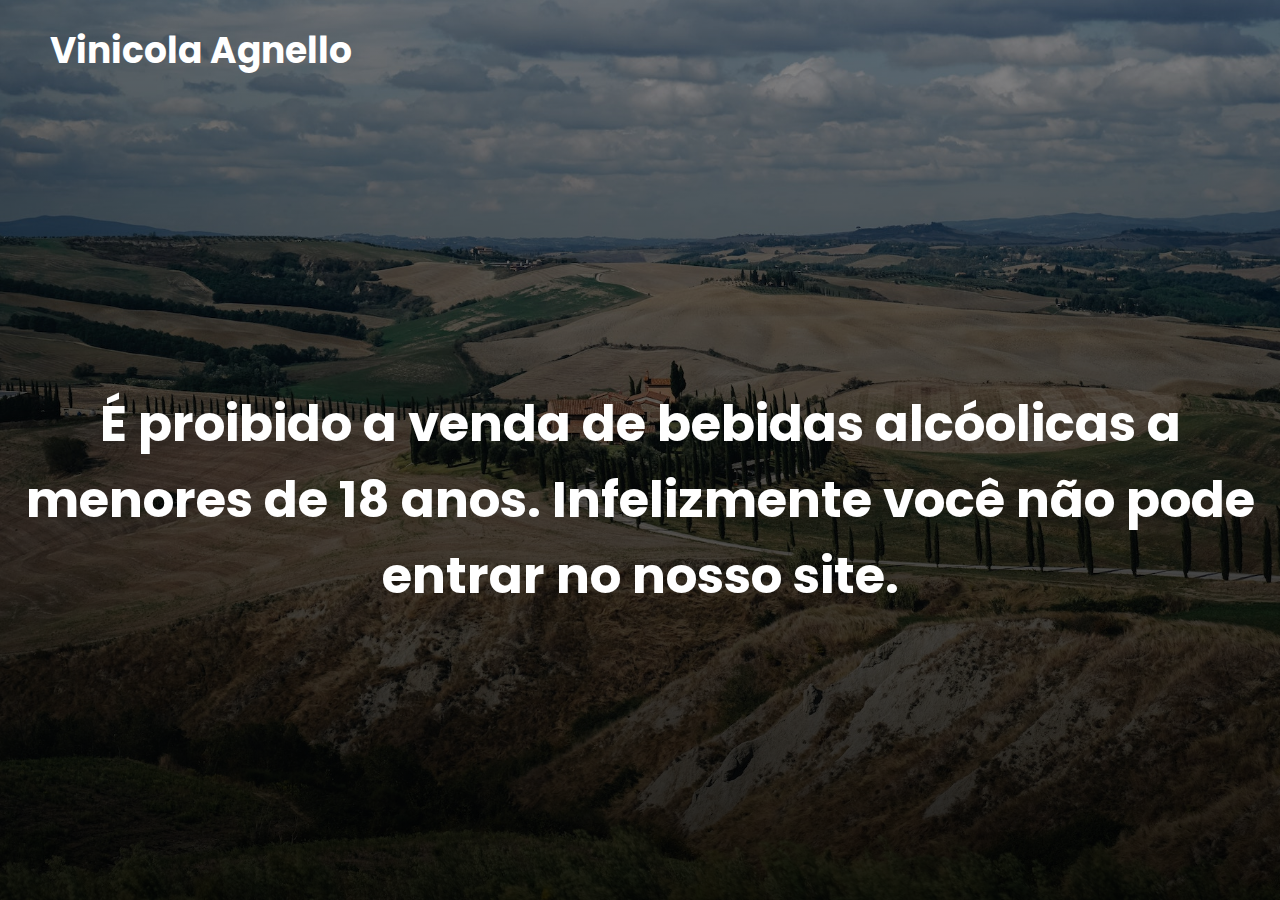
==== -18.html @ 85e8acd0 "+18_-18_pages" ====
<!DOCTYPE html>
<html lang="pt-br">

<head>
    <meta charset="UTF-8">
    <meta name="viewport" content="width=device-width, initial-scale=1.0">
    
    <!-- Google fonts  -->
    <link rel="preconnect" href="https://fonts.googleapis.com">
    <link rel="preconnect" href="https://fonts.gstatic.com" crossorigin>
    <link href="https://fonts.googleapis.com/css2?family=Poppins&display=swap" rel="stylesheet">
    
    
    <title>Vinicola Agnello</title>

    <!-- link css -->
    <link rel="stylesheet" href="./css/styles.css">
</head>

<body>
    <div class="container">
        <header class="header-page">
            <h1>Vinicola Agnello</h1>            
        </header>
        <section class="hero">
            <h2>É proibido a venda de bebidas alcóolicas a menores de 18 anos. Infelizmente você não pode entrar no nosso site.</h2>
        </section>

    </div>

<script src="script.js"></script>
</body>

</html>
---- css/styles.css ----
:root {
    --color-light: #ffffff;
    --color-dark: #000000;
    --color-pink: #dc143c;
    --transition: .5s;
    --font-body: "Poppins", sans-serif;
}

* {
    margin: 0;
    /* padding: 0; */
    box-sizing: border-box;
    font-family: var(--font-body);

}

ul, ol {
    list-style: none;
}

a {
    text-decoration: none;
    color: var(--color-light);
    font-weight: 600;
    transition: var(--transition);
}

a:hover {
    color: var(--color-pink);
}


.container {
    width: 100%;
    height: 100vh;   
    background-image: linear-gradient( to top, rgba(0, 0, 0, .8), 
    rgba(0, 0, 0, .3)),
    url(../images/vinicolas/pexels-alleksana-4186555.jpg);
    background-repeat: no-repeat;
    background-size: cover;
    background-position: 50%;
}

.header-page {
    width: 100%;
    height: 100px;
    padding: 0 50px;
    display: flex;
    justify-content: space-between;
    align-items: center;

}
.header-page h1{
    color: var(--color-light);
    font-size: 4vmin;  /*5% do menor viewport */



}

.header-page ul {
    display: flex;
    gap:30px;
}

/**************************** fim .header-page ******************************************/
/************************************ hero ************************************/
.hero{
    width: 100%;    
    height: calc(100vh - 100px); /*calculo do restante da pagina tirando o header para n ter barra */
    /* background-color: aqua; */
    display: flex; /*permite a centralização*/
    flex-direction: column;
    align-items: center;
    justify-content: center;
    gap: 30px;
    color: var(--color-light);
    text-align: center;

    & h2{
        font-size: clamp(24px, 4vw, 50px);
    }

    & p{

        width: 70%;
        text-wrap: balance;
        line-height: 1.7;
    }

}
.btn{

    border: 3px solid var(--color-pink);
    padding: 8px 30px;
    background-color: var(--color-pink);
    border-radius: 70px;
    transition: background-color var(--transition);

    &:hover{    /*separado muda, realize o teste*/
        background-color: transparent;
    }
}



/************************************** fim hero ******************************/
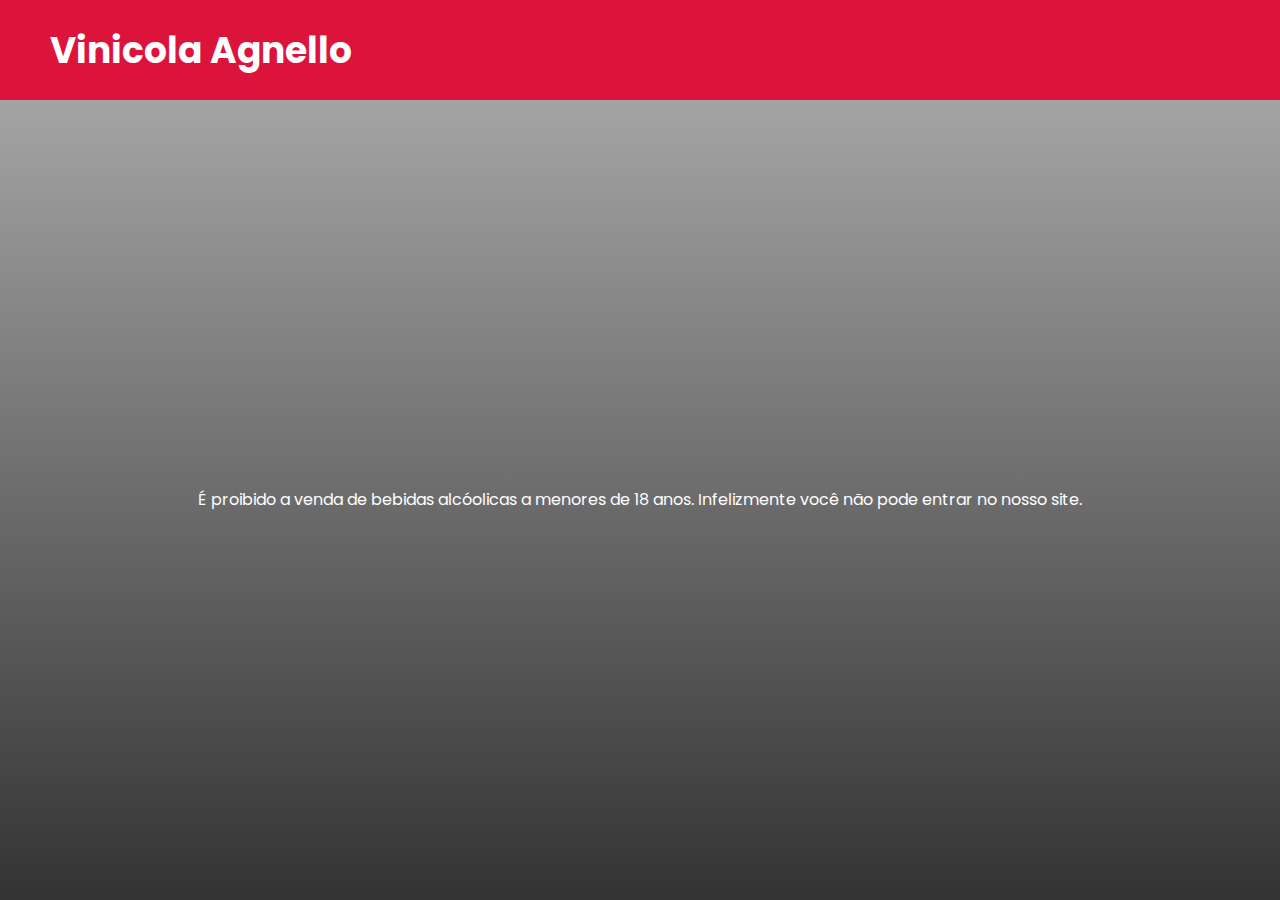
==== commit 20b91700: "menor_idade_message_changes" ====
--- a/-18.html
+++ b/-18.html
@@ -22,8 +22,8 @@
         <header class="header-page">
             <h1>Vinicola Agnello</h1>            
         </header>
-        <section class="hero">
-            <h2>É proibido a venda de bebidas alcóolicas a menores de 18 anos. Infelizmente você não pode entrar no nosso site.</h2>
+        <section class="mensagem_menor_idade">
+            <p>É proibido a venda de bebidas alcóolicas a menores de 18 anos. Infelizmente você não pode entrar no nosso site.</p>
         </section>
 
     </div>
--- a/css/styles.css
+++ b/css/styles.css
@@ -42,6 +42,7 @@
 }
 
 .header-page {
+    background-color: #dc143c;
     width: 100%;
     height: 100px;
     padding: 0 50px;
@@ -89,6 +90,26 @@
     }
 
 }
+.mensagem_menor_idade{
+    width: 100%;    
+    height: calc(100vh - 100px); /*calculo do restante da pagina tirando o header para n ter barra */
+    /* background-color: aqua; */
+    display: flex; /*permite a centralização*/
+    flex-direction: column;
+    align-items: center;
+    justify-content: center;
+    gap: 30px;
+    color: var(--color-light);
+    text-align: center;
+
+    & p{
+
+        width: 100%;
+        text-wrap: balance;
+        line-height: 1.7;
+    }
+
+}
 .btn{
 
     border: 3px solid var(--color-pink);
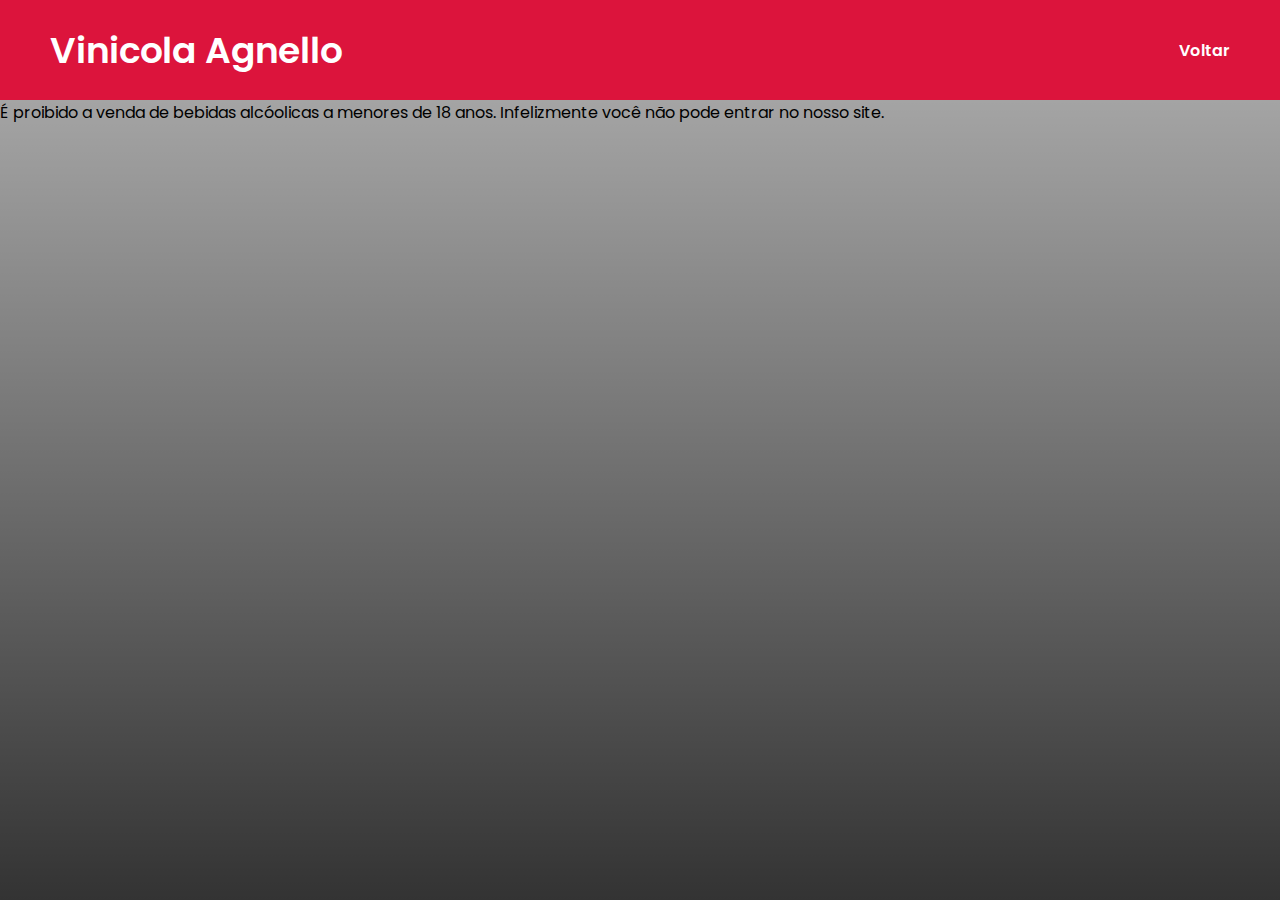
==== commit 2e8cfd22: "input-voltar-button" ====
--- a/-18.html
+++ b/-18.html
@@ -20,7 +20,12 @@
 <body>
     <div class="container">
         <header class="header-page">
-            <h1>Vinicola Agnello</h1>            
+            <h1><a onclick="index_redirecionar()">Vinicola Agnello</a></h1>   
+            <nav>
+                <ul>
+                    <li><a onclick="index_redirecionar()">Voltar</a></li>
+                </ul>
+            </nav>         
         </header>
         <section class="mensagem_menor_idade">
             <p>É proibido a venda de bebidas alcóolicas a menores de 18 anos. Infelizmente você não pode entrar no nosso site.</p>
--- a/css/styles.css
+++ b/css/styles.css
@@ -81,46 +81,6 @@
     & h2{
         font-size: clamp(24px, 4vw, 50px);
     }
-
-    & p{
-
-        width: 70%;
-        text-wrap: balance;
-        line-height: 1.7;
-    }
-
-}
-.mensagem_menor_idade{
-    width: 100%;    
-    height: calc(100vh - 100px); /*calculo do restante da pagina tirando o header para n ter barra */
-    /* background-color: aqua; */
-    display: flex; /*permite a centralização*/
-    flex-direction: column;
-    align-items: center;
-    justify-content: center;
-    gap: 30px;
-    color: var(--color-light);
-    text-align: center;
-
-    & p{
-
-        width: 100%;
-        text-wrap: balance;
-        line-height: 1.7;
-    }
-
-}
-.btn{
-
-    border: 3px solid var(--color-pink);
-    padding: 8px 30px;
-    background-color: var(--color-pink);
-    border-radius: 70px;
-    transition: background-color var(--transition);
-
-    &:hover{    /*separado muda, realize o teste*/
-        background-color: transparent;
-    }
 }
 
 
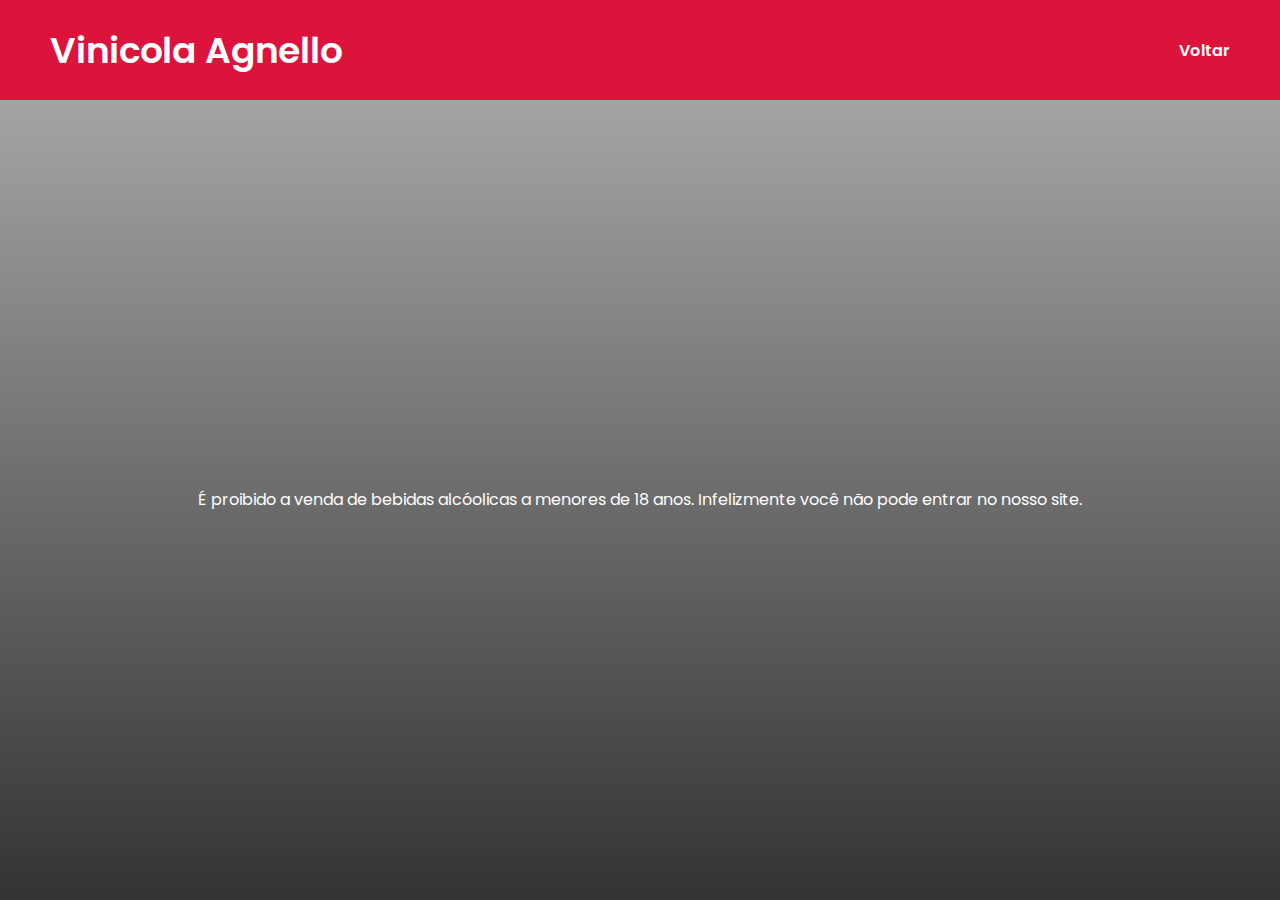
==== commit dcf15ce1: "alteracoes-redirecionamento/submit" ====
--- a/-18.html
+++ b/-18.html
@@ -20,10 +20,10 @@
 <body>
     <div class="container">
         <header class="header-page">
-            <h1><a onclick="index_redirecionar()">Vinicola Agnello</a></h1>   
+            <h1><a href="index.html">Vinicola Agnello</a></h1> 
             <nav>
                 <ul>
-                    <li><a onclick="index_redirecionar()">Voltar</a></li>
+                    <li><a href="index.html">Voltar</a></li>
                 </ul>
             </nav>         
         </header>
--- a/css/styles.css
+++ b/css/styles.css
@@ -35,14 +35,14 @@
     height: 100vh;   
     background-image: linear-gradient( to top, rgba(0, 0, 0, .8), 
     rgba(0, 0, 0, .3)),
-    url(../images/vinicolas/pexels-alleksana-4186555.jpg);
+    url(../images/vinicolas/wine-1938924_1920.jpg);
     background-repeat: no-repeat;
     background-size: cover;
     background-position: 50%;
 }
 
 .header-page {
-    background-color: #dc143c;
+    background-color: var(--color-pink);
     width: 100%;
     height: 100px;
     padding: 0 50px;
@@ -54,8 +54,6 @@
 .header-page h1{
     color: var(--color-light);
     font-size: 4vmin;  /*5% do menor viewport */
-
-
 
 }
 
@@ -67,7 +65,31 @@
 /**************************** fim .header-page ******************************************/
 /************************************ hero ************************************/
 .hero{
-    width: 100%;    
+    width: 100%;
+    height: calc(100vh - 100px); /*calculo do restante da pagina tirando o header para n ter barra */
+    display: flex; /*permite a centralização*/
+    flex-direction: column;
+    align-items: center;
+    justify-content: center;
+    gap: 30px;
+    color: var(--color-light);
+    text-align: center;
+
+
+
+}
+.hero h2{
+    font-size: clamp(24px, 4vw, 50px);
+}
+
+.hero p{
+
+    width: 70%;
+    text-wrap: balance;
+    line-height: 1.7;
+}
+.mensagem_menor_idade{
+    width: 100%;
     height: calc(100vh - 100px); /*calculo do restante da pagina tirando o header para n ter barra */
     /* background-color: aqua; */
     display: flex; /*permite a centralização*/
@@ -78,11 +100,149 @@
     color: var(--color-light);
     text-align: center;
 
-    & h2{
-        font-size: clamp(24px, 4vw, 50px);
+
+
+}
+.mensagem_menor_idade p{
+
+    width: 100%;
+    text-wrap: balance;
+    line-height: 1.7;
+}
+.btn{
+    color: var(--color-light);
+    border: 3px solid var(--color-pink);
+    padding: 8px 30px;
+    background-color: var(--color-pink);
+    border-radius: 70px;
+    transition: background-color var(--transition);
+
+}
+.btn:hover{  
+    background-color: transparent;
+}
+
+.input-login{
+    display: flex;
+    text-align: center;
+    justify-content: center;
+    gap: 15px;
+}
+
+.input-senha{
+    display: flex;
+    text-align: center;
+    justify-content: center;
+    gap: 20px;
+}
+
+.input-nome{
+    display: flex;
+    text-align: center;
+    justify-content: center;
+    gap: 24px;
+}
+
+.input-telefone{
+    display: flex;
+    text-align: center;
+    justify-content: center;
+    gap: 5px;
+}
+
+.input-email{
+    display: flex;
+    text-align: center;
+    justify-content: center;
+    gap: 25px;
+}
+
+/************************************** fim hero ******************************/
+
+.wines {
+    width: 80%;
+    min-height: calc(100vh - 500px);
+    margin: 40px auto;
+
+
+}
+.wines h2 {
+    margin: 30px 0;
+    color: var(--color-light);
+}
+
+.wines-list {
+    width: 100%;
+    display: flex;
+    flex-wrap: wrap;
+    gap: 30px;
+    align-items: center;
+    justify-content: center;
+}
+
+.wines-item {
+    width: 28%;
+    display: flex;
+    flex-direction: column;
+    align-items: center;
+    justify-content: center;
+    text-align: center;
+    gap: 10px;
+    box-shadow: 1px 1px 30px #ccc;
+    transition: scale .7s;
+    background-color: var(--color-light);
+
+
+}
+.wines-item img {
+    width: 30%;
+}
+.detalhes-vinho {
+    color: #000000;
+    padding: 10px 0 20px 0
+}
+
+.wines-item:hover {
+    scale: 1.1;
+}
+
+.box-final {
+    border-radius: 30px;
+    height: 20vh;
+    width: 40%;
+    background-color: var(--color-light);
+    display: flex;
+    justify-content: space-between;
+    align-items: center;
+    margin-left: auto;
+    margin-right: auto;
+
+
+}
+.box-final ul {
+    padding: 15px;
+    border-radius: 0 15px;
+    color: var(--color-pink);
     }
-}
-
-
-
-/************************************** fim hero ******************************/+.box-final h3{
+    color: var(--color-pink);
+}
+
+.vinhos-descrição{
+    width: 100%;
+    height: 25px; /*calculo do restante da pagina tirando o header para n ter barra */
+    /* background-color: aqua; */
+    display: flex; /*permite a centralização*/
+    flex-direction: column;
+    align-items: center;
+    justify-content: center;
+    color: var(--color-light);
+    text-align: center;
+    padding: 300px 0 0 0 ;
+    
+
+}
+.vinhos-descrição img {
+    width: 300px;
+    padding: 60px 0 ;
+}
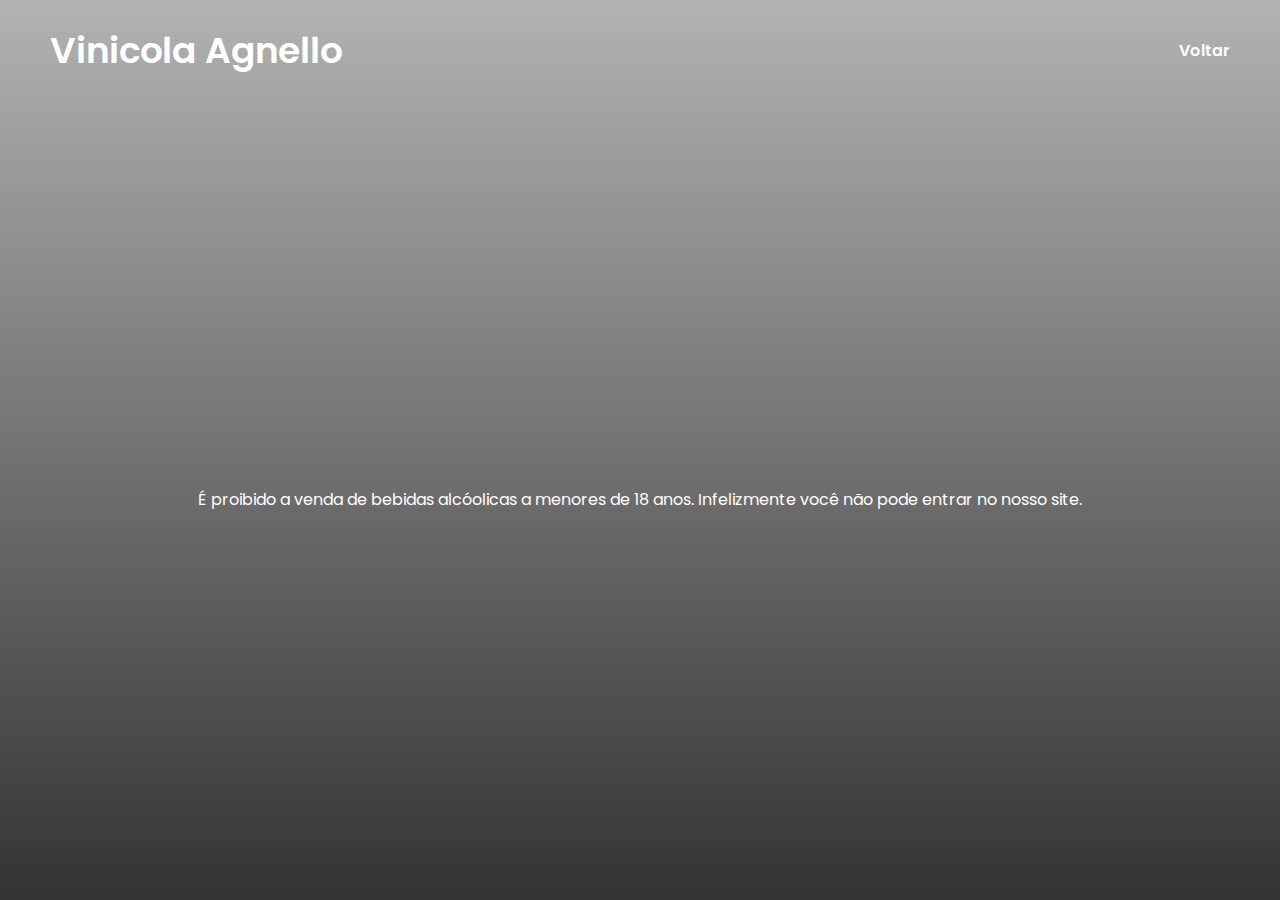
==== commit 439802f3: "ortografia-fix" ====
--- a/-18.html
+++ b/-18.html
@@ -11,7 +11,7 @@
     <link href="https://fonts.googleapis.com/css2?family=Poppins&display=swap" rel="stylesheet">
     
     
-    <title>Vinicola Agnello</title>
+    <title>Vinícola Agnello</title>
 
     <!-- link css -->
     <link rel="stylesheet" href="./css/styles.css">
--- a/css/styles.css
+++ b/css/styles.css
@@ -42,7 +42,7 @@
 }
 
 .header-page {
-    background-color: var(--color-pink);
+    /* background-color: var(--color-pink); */
     width: 100%;
     height: 100px;
     padding: 0 50px;
